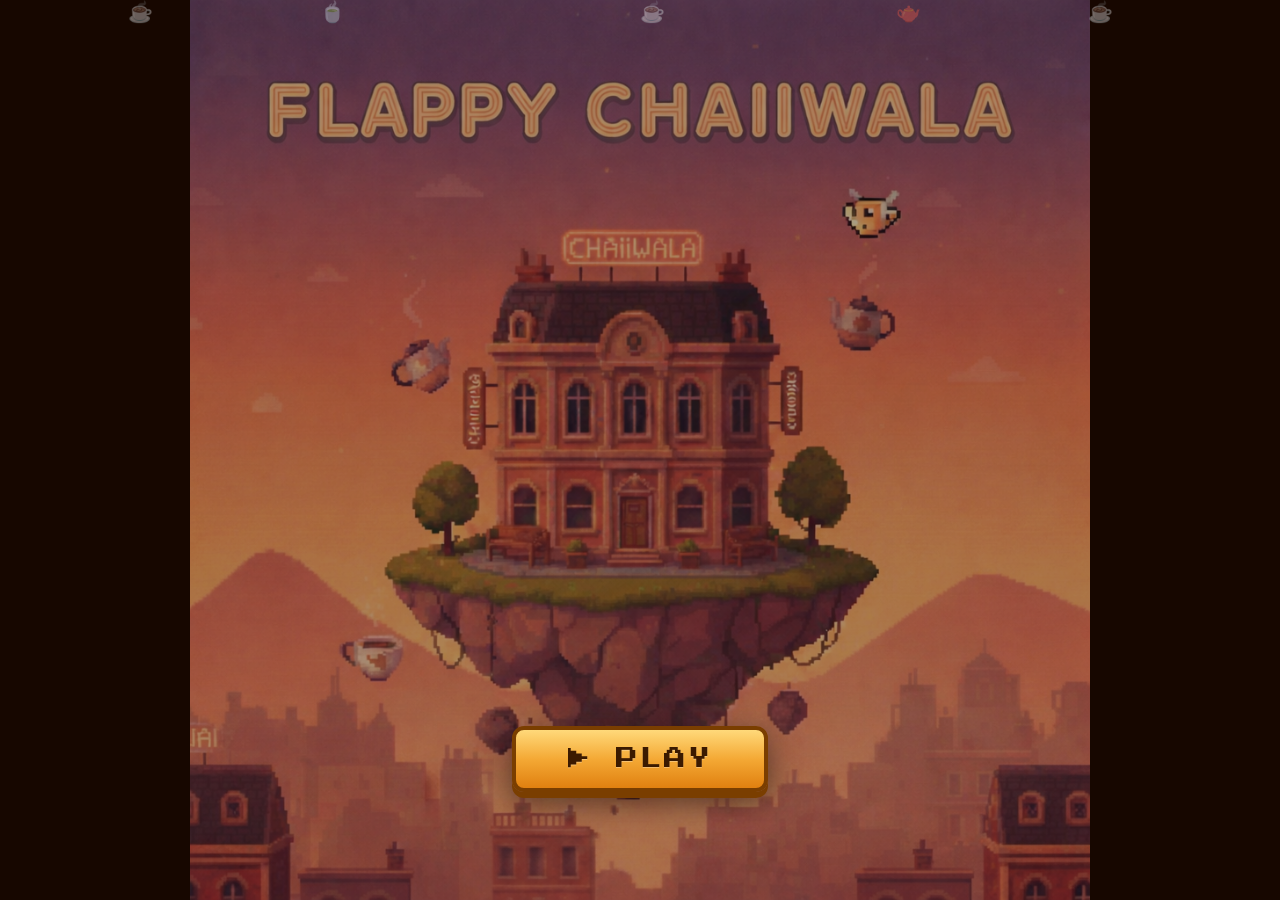
==== index.html @ fe95e14e "Fix PWA for GitHub Pages: update paths, cache-first SW, local fonts" ====
<!DOCTYPE html>
<html lang="en">
<head>
    <meta charset="UTF-8" />
    <meta name="viewport" content="width=device-width, initial-scale=1.0" />
    <title>Flappy Chaiiwala</title>
    <link href="https://fonts.googleapis.com/css2?family=Press+Start+2P&family=Fredoka+One&display=swap" rel="stylesheet" />
    <link rel="stylesheet" href="style.css">
    <script src="script.js"></script>
    <link rel="manifest" href="/chaiiwala-bird/manifest.json">
    <meta name="theme-color" content="#ff6b35">
    <meta name="apple-mobile-web-app-capable" content="yes">
    <meta name="apple-mobile-web-app-status-bar-style" content="black-translucent">
    <meta name="apple-mobile-web-app-title" content="Snacky-Flap">
    <link rel="apple-touch-icon" href="/chaiiwala-bird/img/burger.png">
</head>
<body>

<div id="bg"></div>

<!-- Floating particles -->
<div class="particle" style="left:10%; animation-duration:8s; animation-delay:0s;">☕</div>
<div class="particle" style="left:25%; animation-duration:11s; animation-delay:2s;">🍵</div>
<div class="particle" style="left:50%; animation-duration:9s; animation-delay:4s;">☕</div>
<div class="particle" style="left:70%; animation-duration:13s; animation-delay:1s;">🫖</div>
<div class="particle" style="left:85%; animation-duration:10s; animation-delay:6s;">☕</div>

<!-- Start Screen -->
<div id="start-screen">
<button class="start-btn" onclick="openCharSelect()">▶ PLAY</button>
</div>

<!-- Character Selection Overlay -->
<div id="char-overlay">
<div class="char-modal">
    <div class="modal-title">CHOOSE YOUR CHARACTER</div>

    <div class="char-row">
      <button class="arrow-btn" onclick="prevChar()">◀</button>
      <div class="char-card">
        <img id="char-img" src="img/tea.png" alt="Character Image">
        <div class="char-name" id="char-name">CHAI</div>
      </div>
      <button class="arrow-btn" onclick="nextChar()">▶</button>
    </div>

    <div class="dots" id="dots"></div>

    <button class="confirm-btn" onclick="confirmChar()">✔ CONFIRM</button>
  </div>
</div>
<script src="/sw-register.js"></script>
</body>
</html>
---- style.css ----
* { margin: 0; padding: 0; box-sizing: border-box; }

    body {
      font-family: 'Fredoka One', cursive;
      height: 100vh;
      width: 100vw;
      overflow: hidden;
      background: #1a0a00;
    }

    /* Background */
    #bg {
      position: fixed;
      inset: 0;
      background-image: url('img/home_bg.png');
      background-size: contain;
      background-position: center center;
      background-repeat: no-repeat;
      z-index: 0;
    }

    /* Dark overlay so UI pops */
    #bg::after {
      content: '';
      position: absolute;
      inset: 0;
      background: rgba(20, 5, 0, 0.35);
    }

    /* ── START SCREEN ── */
    #start-screen {
      position: relative;
      z-index: 10;
      height: 100vh;
      display: flex;
      flex-direction: column;
      align-items: center;
      justify-content: flex-end;
      padding-bottom: 12vh;
    }

    .start-btn {
      font-family: 'Press Start 2P', monospace;
      font-size: clamp(14px, 3vw, 22px);
      color: #3b1a00;
      background: linear-gradient(180deg, #ffd97a 0%, #f4a935 50%, #e08010 100%);
      border: 4px solid #7a3e00;
      border-radius: 12px;
      padding: 18px 52px;
      cursor: pointer;
      box-shadow: 0 6px 0 #7a3e00, 0 10px 30px rgba(0,0,0,0.5);
      letter-spacing: 2px;
      transition: transform 0.1s, box-shadow 0.1s;
      animation: pulse 2s ease-in-out infinite;
      text-shadow: 0 1px 0 rgba(255,255,255,0.3);
    }

    .start-btn:hover { transform: translateY(2px); box-shadow: 0 4px 0 #7a3e00, 0 6px 20px rgba(0,0,0,0.5); }
    .start-btn:active { transform: translateY(6px); box-shadow: 0 0px 0 #7a3e00; }

    @keyframes pulse {
      0%, 100% { transform: scale(1); }
      50% { transform: scale(1.04); }
    }

    /* ── CHARACTER SELECTION OVERLAY ── */
    #char-overlay {
      display: none;
      position: fixed;
      inset: 0;
      z-index: 100;
      background: rgba(10, 3, 0, 0.75);
      backdrop-filter: blur(4px);
      align-items: center;
      justify-content: center;
    }

    #char-overlay.active { display: flex; }

    .char-modal {
      background: linear-gradient(160deg, #3d1800 0%, #5a2500 60%, #3d1800 100%);
      border: 4px solid #f4a935;
      border-radius: 20px;
      padding: 32px 28px 28px;
      width: min(480px, 90vw);
      box-shadow: 0 0 60px rgba(244, 169, 53, 0.3), 0 20px 60px rgba(0,0,0,0.8);
      display: flex;
      flex-direction: column;
      align-items: center;
      gap: 24px;
      position: relative;
      animation: modalIn 0.3s cubic-bezier(0.34,1.56,0.64,1);
    }

    @keyframes modalIn {
      from { transform: scale(0.7); opacity: 0; }
      to   { transform: scale(1);   opacity: 1; }
    }

    .modal-title {
      font-family: 'Press Start 2P', monospace;
      font-size: clamp(10px, 2.5vw, 16px);
      color: #ffd97a;
      text-shadow: 0 2px 8px rgba(244,169,53,0.6);
      letter-spacing: 1px;
      text-align: center;
    }

    /* Character display row */
    .char-row {
      display: flex;
      align-items: center;
      gap: 16px;
      width: 100%;
      justify-content: center;
    }

    .arrow-btn {
      width: 52px;
      height: 52px;
      border-radius: 50%;
      border: 3px solid #f4a935;
      background: linear-gradient(180deg, #7a3e00, #3d1800);
      color: #ffd97a;
      font-size: 24px;
      cursor: pointer;
      display: flex;
      align-items: center;
      justify-content: center;
      box-shadow: 0 4px 0 #3d1800, inset 0 1px 0 rgba(255,255,255,0.1);
      transition: transform 0.1s, box-shadow 0.1s;
      flex-shrink: 0;
    }

    .arrow-btn:hover { background: linear-gradient(180deg, #a05200, #5a2500); }
    .arrow-btn:active { transform: translateY(4px); box-shadow: 0 0 0 #3d1800; }

    /* Character card */
    .char-card {
      width: 180px;
      height: 200px;
      border-radius: 16px;
      border: 3px solid #f4a935;
      background: linear-gradient(160deg, #5a2500, #3d1800);
      display: flex;
      flex-direction: column;
      align-items: center;
      justify-content: center;
      gap: 12px;
      box-shadow: 0 0 30px rgba(244,169,53,0.2), inset 0 0 30px rgba(0,0,0,0.3);
      overflow: hidden;
      position: relative;
    }

    .char-img-wrap {
      width: 110px;
      height: 110px;
      border-radius: 50%;
      background: rgba(255,200,80,0.1);
      border: 2px dashed rgba(244,169,53,0.4);
      display: flex;
      align-items: center;
      justify-content: center;
      font-size: 56px;
      transition: transform 0.3s cubic-bezier(0.34,1.56,0.64,1);
    }

    .char-card:hover .char-img-wrap { transform: scale(1.1) rotate(-5deg); }

    .char-name {
      font-family: 'Press Start 2P', monospace;
      font-size: 9px;
      color: #ffd97a;
      text-align: center;
      padding: 0 8px;
    }

    /* Dots indicator */
    .dots {
      display: flex;
      gap: 8px;
    }

    .dot {
      width: 10px;
      height: 10px;
      border-radius: 50%;
      background: #7a3e00;
      border: 2px solid #f4a935;
      transition: background 0.2s;
    }

    .dot.active { background: #ffd97a; }

    /* Confirm button */
    .confirm-btn {
      font-family: 'Press Start 2P', monospace;
      font-size: clamp(10px, 2vw, 14px);
      color: #3b1a00;
      background: linear-gradient(180deg, #ffd97a 0%, #f4a935 50%, #e08010 100%);
      border: 3px solid #7a3e00;
      border-radius: 10px;
      padding: 14px 40px;
      cursor: pointer;
      box-shadow: 0 5px 0 #7a3e00;
      transition: transform 0.1s, box-shadow 0.1s;
      width: 100%;
      letter-spacing: 1px;
    }

    .confirm-btn:hover { filter: brightness(1.1); }
    .confirm-btn:active { transform: translateY(5px); box-shadow: 0 0 0 #7a3e00; }

    /* Slide animation */
    .char-img-wrap {
      animation: charIn 0.3s cubic-bezier(0.34,1.56,0.64,1);
    }

    @keyframes charIn {
      from { transform: scale(0.5) rotate(15deg); opacity: 0; }
      to   { transform: scale(1) rotate(0deg); opacity: 1; }
    }

    /* Floating particles */
    .particle {
      position: fixed;
      font-size: 20px;
      opacity: 0.4;
      animation: float linear infinite;
      pointer-events: none;
      z-index: 5;
    }

    @keyframes float {
      0%   { transform: translateY(110vh) rotate(0deg); opacity: 0; }
      10%  { opacity: 0.4; }
      90%  { opacity: 0.4; }
      100% { transform: translateY(-10vh) rotate(360deg); opacity: 0; }
    }
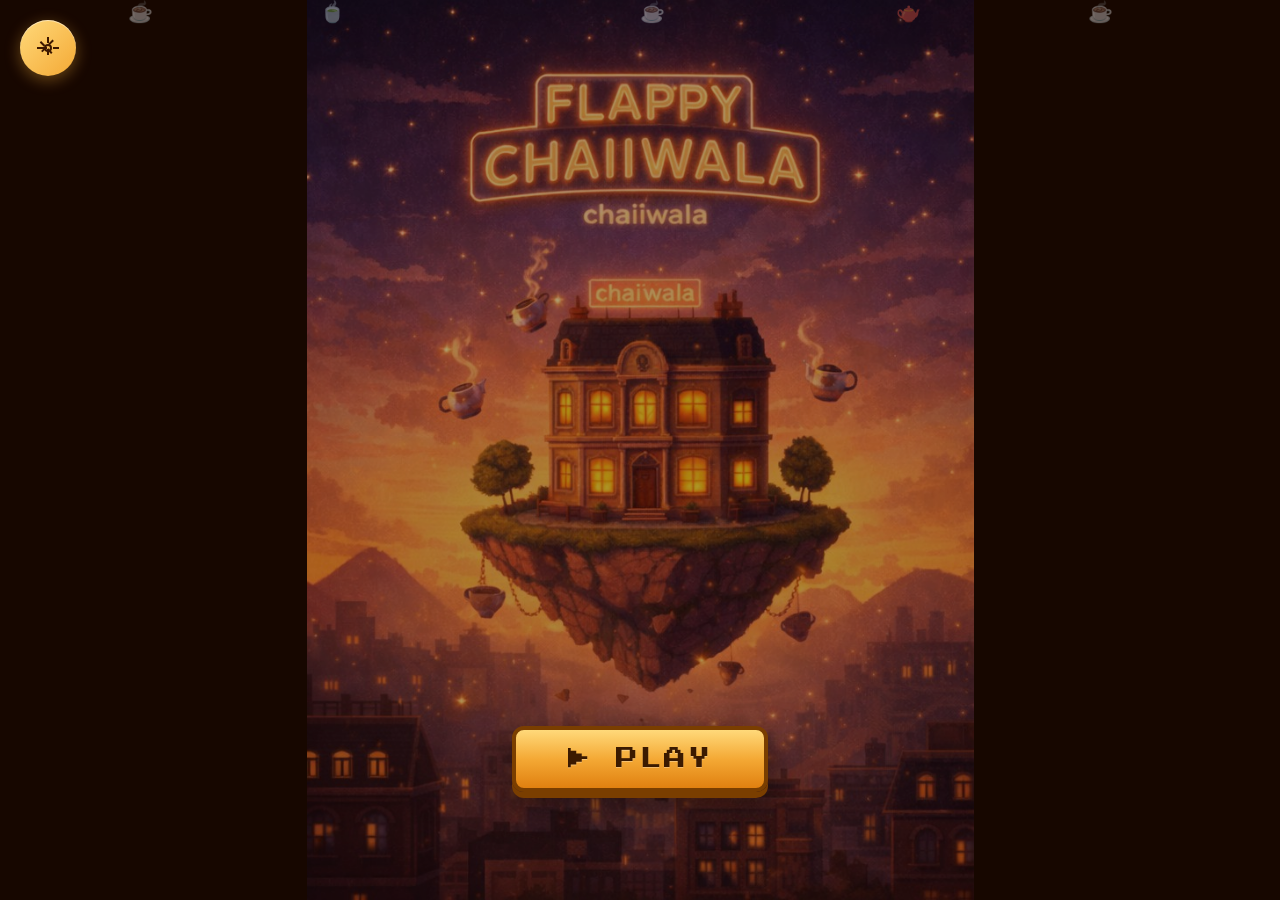
==== commit 8007f1ac: "Added a setting button to the home page and the game page. Also added the audios and dark and light " ====
--- a/index.html
+++ b/index.html
@@ -11,26 +11,76 @@
     <meta name="theme-color" content="#ff6b35">
     <meta name="apple-mobile-web-app-capable" content="yes">
     <meta name="apple-mobile-web-app-status-bar-style" content="black-translucent">
-    <meta name="apple-mobile-web-app-title" content="Snacky-Flap">
+    <meta name="apple-mobile-web-app-title" content="Flappy Chaiiwala">
     <link rel="apple-touch-icon" href="/chaiiwala-bird/img/burger.png">
 </head>
 <body>
 
 <div id="bg"></div>
 
-<!-- Floating particles -->
+
+<button id="settings-btn" class="settings-btn" onclick="toggleSettings()">
+  <svg width="24" height="24" viewBox="0 0 24 24" fill="none" stroke="currentColor" stroke-width="2">
+    <circle cx="12" cy="12" r="3"></circle>
+    <path d="M12 1v6m0 6v6m5.2-14.8l-4.2 4.2m-3 3l-4.2 4.2M23 12h-6m-6 0H1m14.8 5.2l-4.2-4.2m-3-3l-4.2-4.2"></path>
+  </svg>
+</button>
+
+
+<div id="settings-panel" class="settings-panel">
+  <div class="settings-content">
+    <h2 class="settings-title">SETTINGS</h2>
+    
+    <div class="setting-item">
+      <label class="setting-label">
+        <span>THEME</span>
+        <div class="toggle-container">
+          <span class="toggle-option">🌙 DARK</span>
+          <label class="toggle-switch">
+            <input type="checkbox" id="theme-toggle" onchange="toggleTheme()">
+            <span class="toggle-slider"></span>
+          </label>
+          <span class="toggle-option">☀️ LIGHT</span>
+        </div>
+      </label>
+    </div>
+
+    <div class="setting-item">
+      <label class="setting-label">
+        <span>🎵 MUSIC</span>
+        <label class="toggle-switch">
+          <input type="checkbox" id="music-toggle" checked onchange="toggleMusic()">
+          <span class="toggle-slider"></span>
+        </label>
+      </label>
+    </div>
+
+    <div class="setting-item">
+      <label class="setting-label">
+        <span>🔊 SOUND FX</span>
+        <label class="toggle-switch">
+          <input type="checkbox" id="sfx-toggle" checked onchange="toggleSFX()">
+          <span class="toggle-slider"></span>
+        </label>
+      </label>
+    </div>
+
+    <button class="close-settings-btn" onclick="toggleSettings()">CLOSE</button>
+  </div>
+</div>
+
+
 <div class="particle" style="left:10%; animation-duration:8s; animation-delay:0s;">☕</div>
 <div class="particle" style="left:25%; animation-duration:11s; animation-delay:2s;">🍵</div>
 <div class="particle" style="left:50%; animation-duration:9s; animation-delay:4s;">☕</div>
 <div class="particle" style="left:70%; animation-duration:13s; animation-delay:1s;">🫖</div>
 <div class="particle" style="left:85%; animation-duration:10s; animation-delay:6s;">☕</div>
 
-<!-- Start Screen -->
+
 <div id="start-screen">
 <button class="start-btn" onclick="openCharSelect()">▶ PLAY</button>
 </div>
 
-<!-- Character Selection Overlay -->
 <div id="char-overlay">
 <div class="char-modal">
     <div class="modal-title">CHOOSE YOUR CHARACTER</div>
--- a/style.css
+++ b/style.css
@@ -1,239 +1,519 @@
 * { margin: 0; padding: 0; box-sizing: border-box; }
 
-    body {
-      font-family: 'Fredoka One', cursive;
-      height: 100vh;
-      width: 100vw;
-      overflow: hidden;
-      background: #1a0a00;
-    }
-
-    /* Background */
-    #bg {
-      position: fixed;
-      inset: 0;
-      background-image: url('img/home_bg.png');
-      background-size: contain;
-      background-position: center center;
-      background-repeat: no-repeat;
-      z-index: 0;
-    }
-
-    /* Dark overlay so UI pops */
-    #bg::after {
-      content: '';
-      position: absolute;
-      inset: 0;
-      background: rgba(20, 5, 0, 0.35);
-    }
-
-    /* ── START SCREEN ── */
-    #start-screen {
-      position: relative;
-      z-index: 10;
-      height: 100vh;
-      display: flex;
-      flex-direction: column;
-      align-items: center;
-      justify-content: flex-end;
-      padding-bottom: 12vh;
-    }
-
-    .start-btn {
-      font-family: 'Press Start 2P', monospace;
-      font-size: clamp(14px, 3vw, 22px);
-      color: #3b1a00;
-      background: linear-gradient(180deg, #ffd97a 0%, #f4a935 50%, #e08010 100%);
-      border: 4px solid #7a3e00;
-      border-radius: 12px;
-      padding: 18px 52px;
-      cursor: pointer;
-      box-shadow: 0 6px 0 #7a3e00, 0 10px 30px rgba(0,0,0,0.5);
-      letter-spacing: 2px;
-      transition: transform 0.1s, box-shadow 0.1s;
-      animation: pulse 2s ease-in-out infinite;
-      text-shadow: 0 1px 0 rgba(255,255,255,0.3);
-    }
-
-    .start-btn:hover { transform: translateY(2px); box-shadow: 0 4px 0 #7a3e00, 0 6px 20px rgba(0,0,0,0.5); }
-    .start-btn:active { transform: translateY(6px); box-shadow: 0 0px 0 #7a3e00; }
-
-    @keyframes pulse {
-      0%, 100% { transform: scale(1); }
-      50% { transform: scale(1.04); }
-    }
-
-    /* ── CHARACTER SELECTION OVERLAY ── */
-    #char-overlay {
-      display: none;
-      position: fixed;
-      inset: 0;
-      z-index: 100;
-      background: rgba(10, 3, 0, 0.75);
-      backdrop-filter: blur(4px);
-      align-items: center;
-      justify-content: center;
-    }
-
-    #char-overlay.active { display: flex; }
-
-    .char-modal {
-      background: linear-gradient(160deg, #3d1800 0%, #5a2500 60%, #3d1800 100%);
-      border: 4px solid #f4a935;
-      border-radius: 20px;
-      padding: 32px 28px 28px;
-      width: min(480px, 90vw);
-      box-shadow: 0 0 60px rgba(244, 169, 53, 0.3), 0 20px 60px rgba(0,0,0,0.8);
-      display: flex;
-      flex-direction: column;
-      align-items: center;
-      gap: 24px;
-      position: relative;
-      animation: modalIn 0.3s cubic-bezier(0.34,1.56,0.64,1);
-    }
-
-    @keyframes modalIn {
-      from { transform: scale(0.7); opacity: 0; }
-      to   { transform: scale(1);   opacity: 1; }
-    }
-
-    .modal-title {
-      font-family: 'Press Start 2P', monospace;
-      font-size: clamp(10px, 2.5vw, 16px);
-      color: #ffd97a;
-      text-shadow: 0 2px 8px rgba(244,169,53,0.6);
-      letter-spacing: 1px;
-      text-align: center;
-    }
-
-    /* Character display row */
-    .char-row {
-      display: flex;
-      align-items: center;
-      gap: 16px;
-      width: 100%;
-      justify-content: center;
-    }
-
-    .arrow-btn {
-      width: 52px;
-      height: 52px;
-      border-radius: 50%;
-      border: 3px solid #f4a935;
-      background: linear-gradient(180deg, #7a3e00, #3d1800);
-      color: #ffd97a;
-      font-size: 24px;
-      cursor: pointer;
-      display: flex;
-      align-items: center;
-      justify-content: center;
-      box-shadow: 0 4px 0 #3d1800, inset 0 1px 0 rgba(255,255,255,0.1);
-      transition: transform 0.1s, box-shadow 0.1s;
-      flex-shrink: 0;
-    }
-
-    .arrow-btn:hover { background: linear-gradient(180deg, #a05200, #5a2500); }
-    .arrow-btn:active { transform: translateY(4px); box-shadow: 0 0 0 #3d1800; }
-
-    /* Character card */
-    .char-card {
-      width: 180px;
-      height: 200px;
-      border-radius: 16px;
-      border: 3px solid #f4a935;
-      background: linear-gradient(160deg, #5a2500, #3d1800);
-      display: flex;
-      flex-direction: column;
-      align-items: center;
-      justify-content: center;
-      gap: 12px;
-      box-shadow: 0 0 30px rgba(244,169,53,0.2), inset 0 0 30px rgba(0,0,0,0.3);
-      overflow: hidden;
-      position: relative;
-    }
-
-    .char-img-wrap {
-      width: 110px;
-      height: 110px;
-      border-radius: 50%;
-      background: rgba(255,200,80,0.1);
-      border: 2px dashed rgba(244,169,53,0.4);
-      display: flex;
-      align-items: center;
-      justify-content: center;
-      font-size: 56px;
-      transition: transform 0.3s cubic-bezier(0.34,1.56,0.64,1);
-    }
-
-    .char-card:hover .char-img-wrap { transform: scale(1.1) rotate(-5deg); }
-
-    .char-name {
-      font-family: 'Press Start 2P', monospace;
-      font-size: 9px;
-      color: #ffd97a;
-      text-align: center;
-      padding: 0 8px;
-    }
-
-    /* Dots indicator */
-    .dots {
-      display: flex;
-      gap: 8px;
-    }
-
-    .dot {
-      width: 10px;
-      height: 10px;
-      border-radius: 50%;
-      background: #7a3e00;
-      border: 2px solid #f4a935;
-      transition: background 0.2s;
-    }
-
-    .dot.active { background: #ffd97a; }
-
-    /* Confirm button */
-    .confirm-btn {
-      font-family: 'Press Start 2P', monospace;
-      font-size: clamp(10px, 2vw, 14px);
-      color: #3b1a00;
-      background: linear-gradient(180deg, #ffd97a 0%, #f4a935 50%, #e08010 100%);
-      border: 3px solid #7a3e00;
-      border-radius: 10px;
-      padding: 14px 40px;
-      cursor: pointer;
-      box-shadow: 0 5px 0 #7a3e00;
-      transition: transform 0.1s, box-shadow 0.1s;
-      width: 100%;
-      letter-spacing: 1px;
-    }
-
-    .confirm-btn:hover { filter: brightness(1.1); }
-    .confirm-btn:active { transform: translateY(5px); box-shadow: 0 0 0 #7a3e00; }
-
-    /* Slide animation */
-    .char-img-wrap {
-      animation: charIn 0.3s cubic-bezier(0.34,1.56,0.64,1);
-    }
-
-    @keyframes charIn {
-      from { transform: scale(0.5) rotate(15deg); opacity: 0; }
-      to   { transform: scale(1) rotate(0deg); opacity: 1; }
-    }
-
-    /* Floating particles */
-    .particle {
-      position: fixed;
-      font-size: 20px;
-      opacity: 0.4;
-      animation: float linear infinite;
-      pointer-events: none;
-      z-index: 5;
-    }
-
-    @keyframes float {
-      0%   { transform: translateY(110vh) rotate(0deg); opacity: 0; }
-      10%  { opacity: 0.4; }
-      90%  { opacity: 0.4; }
-      100% { transform: translateY(-10vh) rotate(360deg); opacity: 0; }
-    }+body {
+  font-family: 'Fredoka One', cursive;
+  height: 100vh;
+  width: 100vw;
+  overflow: hidden;
+  background: #1a0a00;
+  transition: background 0.3s ease;
+}
+
+body.light-theme {
+  background: #f5e6d3;
+}
+
+/* Background */
+#bg {
+  position: fixed;
+  inset: 0;
+  background-image: url('img/home_bg_dark.png');
+  background-size: contain;
+  background-position: center center;
+  background-repeat: no-repeat;
+  z-index: 0;
+  transition: background-image 0.3s ease;
+}
+
+body.light-theme #bg {
+  background-image: url('img/home_bg_light.png');
+}
+
+/* Dark overlay so UI pops */
+#bg::after {
+  content: '';
+  position: absolute;
+  inset: 0;
+  background: rgba(20, 5, 0, 0.35);
+  transition: background 0.3s ease;
+}
+
+body.light-theme #bg::after {
+  background: rgba(255, 255, 255, 0.2);
+}
+
+/* ── SETTINGS BUTTON (TOP LEFT) ── */
+.settings-btn {
+  position: fixed;
+  top: 20px;
+  left: 20px;
+  z-index: 999;
+  width: 56px;
+  height: 56px;
+  border-radius: 50%;
+  border: none;
+  background: linear-gradient(135deg, #ffd97a 0%, #f4a935 100%);
+  color: #3d1800;
+  cursor: pointer;
+  display: flex;
+  align-items: center;
+  justify-content: center;
+  box-shadow: 
+    0 4px 15px rgba(244, 169, 53, 0.4),
+    0 2px 8px rgba(0, 0, 0, 0.3),
+    inset 0 1px 0 rgba(255, 255, 255, 0.5);
+  transition: all 0.3s cubic-bezier(0.34, 1.56, 0.64, 1);
+}
+
+body.light-theme .settings-btn {
+  background: linear-gradient(135deg, #fff8e7 0%, #ffe4b5 100%);
+  border: 2px solid #7a3e00;
+  color: #7a3e00;
+  box-shadow: 
+    0 4px 15px rgba(122, 62, 0, 0.3),
+    0 2px 8px rgba(0, 0, 0, 0.2),
+    inset 0 1px 0 rgba(255, 255, 255, 0.8);
+}
+
+.settings-btn:hover {
+  transform: scale(1.1) rotate(90deg);
+  box-shadow: 
+    0 6px 20px rgba(244, 169, 53, 0.6),
+    0 3px 10px rgba(0, 0, 0, 0.4),
+    inset 0 1px 0 rgba(255, 255, 255, 0.6);
+}
+
+.settings-btn:active {
+  transform: scale(0.95) rotate(90deg);
+  box-shadow: 
+    0 2px 8px rgba(244, 169, 53, 0.3),
+    inset 0 2px 4px rgba(0, 0, 0, 0.2);
+}
+
+.settings-btn svg {
+  transition: transform 0.3s ease;
+}
+
+.settings-btn:hover svg {
+  transform: rotate(180deg);
+}
+
+
+/* ── SETTINGS PANEL ── */
+.settings-panel {
+  position: fixed;
+  top: 0;
+  left: -100%;
+  width: min(400px, 90vw);
+  height: 100vh;
+  background: linear-gradient(160deg, #3d1800 0%, #5a2500 60%, #3d1800 100%);
+  border-right: 4px solid #f4a935;
+  z-index: 1000;
+  transition: left 0.3s cubic-bezier(0.34,1.56,0.64,1);
+  box-shadow: 4px 0 30px rgba(0,0,0,0.5);
+  padding: 80px 30px 30px;
+  overflow-y: auto;
+}
+
+body.light-theme .settings-panel {
+  background: linear-gradient(160deg, #fff8e7 0%, #ffe4b5 60%, #fff8e7 100%);
+  border-right-color: #7a3e00;
+}
+
+.settings-panel.active {
+  left: 0;
+}
+
+.settings-content {
+  display: flex;
+  flex-direction: column;
+  gap: 30px;
+}
+
+.settings-title {
+  font-family: 'Press Start 2P', monospace;
+  font-size: 20px;
+  color: #ffd97a;
+  text-align: center;
+  text-shadow: 0 2px 8px rgba(244,169,53,0.6);
+  margin-bottom: 10px;
+}
+
+body.light-theme .settings-title {
+  color: #7a3e00;
+  text-shadow: 0 2px 4px rgba(122,62,0,0.3);
+}
+
+.setting-item {
+  background: rgba(0,0,0,0.2);
+  padding: 20px;
+  border-radius: 12px;
+  border: 2px solid rgba(244,169,53,0.3);
+}
+
+body.light-theme .setting-item {
+  background: rgba(255,255,255,0.5);
+  border-color: rgba(122,62,0,0.3);
+}
+
+.setting-label {
+  display: flex;
+  justify-content: space-between;
+  align-items: center;
+  font-family: 'Press Start 2P', monospace;
+  font-size: 12px;
+  color: #ffd97a;
+  cursor: pointer;
+}
+
+body.light-theme .setting-label {
+  color: #3d1800;
+}
+
+.toggle-container {
+  display: flex;
+  align-items: center;
+  gap: 10px;
+}
+
+.toggle-option {
+  font-size: 10px;
+  color: #f4a935;
+}
+
+body.light-theme .toggle-option {
+  color: #7a3e00;
+}
+
+/* Toggle Switch */
+.toggle-switch {
+  position: relative;
+  display: inline-block;
+  width: 52px;
+  height: 28px;
+}
+
+.toggle-switch input {
+  opacity: 0;
+  width: 0;
+  height: 0;
+}
+
+.toggle-slider {
+  position: absolute;
+  cursor: pointer;
+  top: 0;
+  left: 0;
+  right: 0;
+  bottom: 0;
+  background-color: #7a3e00;
+  transition: 0.3s;
+  border-radius: 28px;
+  border: 2px solid #f4a935;
+}
+
+body.light-theme .toggle-slider {
+  background-color: #ffe4b5;
+  border-color: #7a3e00;
+}
+
+.toggle-slider:before {
+  position: absolute;
+  content: "";
+  height: 20px;
+  width: 20px;
+  left: 2px;
+  bottom: 2px;
+  background-color: #ffd97a;
+  transition: 0.3s;
+  border-radius: 50%;
+}
+
+body.light-theme .toggle-slider:before {
+  background-color: #7a3e00;
+}
+
+input:checked + .toggle-slider {
+  background-color: #f4a935;
+}
+
+body.light-theme input:checked + .toggle-slider {
+  background-color: #7a3e00;
+}
+
+input:checked + .toggle-slider:before {
+  transform: translateX(24px);
+  background-color: #3d1800;
+}
+
+body.light-theme input:checked + .toggle-slider:before {
+  background-color: #ffd97a;
+}
+
+.close-settings-btn {
+  font-family: 'Press Start 2P', monospace;
+  font-size: 12px;
+  color: #3b1a00;
+  background: linear-gradient(180deg, #ffd97a 0%, #f4a935 50%, #e08010 100%);
+  border: 3px solid #7a3e00;
+  border-radius: 10px;
+  padding: 14px 40px;
+  cursor: pointer;
+  box-shadow: 0 5px 0 #7a3e00;
+  transition: transform 0.1s, box-shadow 0.1s;
+  width: 100%;
+  letter-spacing: 1px;
+  margin-top: 20px;
+}
+
+.close-settings-btn:hover { filter: brightness(1.1); }
+.close-settings-btn:active { transform: translateY(5px); box-shadow: 0 0 0 #7a3e00; }
+
+/* ── START SCREEN ── */
+#start-screen {
+  position: relative;
+  z-index: 10;
+  height: 100vh;
+  display: flex;
+  flex-direction: column;
+  align-items: center;
+  justify-content: flex-end;
+  padding-bottom: 12vh;
+}
+
+.start-btn {
+  font-family: 'Press Start 2P', monospace;
+  font-size: clamp(14px, 3vw, 22px);
+  color: #3b1a00;
+  background: linear-gradient(180deg, #ffd97a 0%, #f4a935 50%, #e08010 100%);
+  border: 4px solid #7a3e00;
+  border-radius: 12px;
+  padding: 18px 52px;
+  cursor: pointer;
+  box-shadow: 0 6px 0 #7a3e00, 0 10px 30px rgba(0,0,0,0.5);
+  letter-spacing: 2px;
+  transition: transform 0.1s, box-shadow 0.1s;
+  animation: pulse 2s ease-in-out infinite;
+  text-shadow: 0 1px 0 rgba(255,255,255,0.3);
+}
+
+.start-btn:hover { transform: translateY(2px); box-shadow: 0 4px 0 #7a3e00, 0 6px 20px rgba(0,0,0,0.5); }
+.start-btn:active { transform: translateY(6px); box-shadow: 0 0px 0 #7a3e00; }
+
+@keyframes pulse {
+  0%, 100% { transform: scale(1); }
+  50% { transform: scale(1.04); }
+}
+
+/* ── CHARACTER SELECTION OVERLAY ── */
+#char-overlay {
+  display: none;
+  position: fixed;
+  inset: 0;
+  z-index: 100;
+  background: rgba(10, 3, 0, 0.75);
+  backdrop-filter: blur(4px);
+  align-items: center;
+  justify-content: center;
+}
+
+body.light-theme #char-overlay {
+  background: rgba(245, 230, 211, 0.85);
+}
+
+#char-overlay.active { display: flex; }
+
+.char-modal {
+  background: linear-gradient(160deg, #3d1800 0%, #5a2500 60%, #3d1800 100%);
+  border: 4px solid #f4a935;
+  border-radius: 20px;
+  padding: 32px 28px 28px;
+  width: min(480px, 90vw);
+  box-shadow: 0 0 60px rgba(244, 169, 53, 0.3), 0 20px 60px rgba(0,0,0,0.8);
+  display: flex;
+  flex-direction: column;
+  align-items: center;
+  gap: 24px;
+  position: relative;
+  animation: modalIn 0.3s cubic-bezier(0.34,1.56,0.64,1);
+}
+
+body.light-theme .char-modal {
+  background: linear-gradient(160deg, #fff8e7 0%, #ffe4b5 60%, #fff8e7 100%);
+  border-color: #7a3e00;
+  box-shadow: 0 0 60px rgba(122, 62, 0, 0.3), 0 20px 60px rgba(0,0,0,0.4);
+}
+
+@keyframes modalIn {
+  from { transform: scale(0.7); opacity: 0; }
+  to   { transform: scale(1);   opacity: 1; }
+}
+
+.modal-title {
+  font-family: 'Press Start 2P', monospace;
+  font-size: clamp(10px, 2.5vw, 16px);
+  color: #ffd97a;
+  text-shadow: 0 2px 8px rgba(244,169,53,0.6);
+  letter-spacing: 1px;
+  text-align: center;
+}
+
+body.light-theme .modal-title {
+  color: #7a3e00;
+  text-shadow: 0 2px 4px rgba(122,62,0,0.3);
+}
+
+/* Character display row */
+.char-row {
+  display: flex;
+  align-items: center;
+  gap: 16px;
+  width: 100%;
+  justify-content: center;
+}
+
+.arrow-btn {
+  width: 52px;
+  height: 52px;
+  border-radius: 50%;
+  border: 3px solid #f4a935;
+  background: linear-gradient(180deg, #7a3e00, #3d1800);
+  color: #ffd97a;
+  font-size: 24px;
+  cursor: pointer;
+  display: flex;
+  align-items: center;
+  justify-content: center;
+  box-shadow: 0 4px 0 #3d1800, inset 0 1px 0 rgba(255,255,255,0.1);
+  transition: transform 0.1s, box-shadow 0.1s;
+  flex-shrink: 0;
+}
+
+body.light-theme .arrow-btn {
+  background: linear-gradient(180deg, #ffd97a, #f4a935);
+  border-color: #7a3e00;
+  color: #3d1800;
+  box-shadow: 0 4px 0 #e08010, inset 0 1px 0 rgba(255,255,255,0.3);
+}
+
+.arrow-btn:hover { background: linear-gradient(180deg, #a05200, #5a2500); }
+.arrow-btn:active { transform: translateY(4px); box-shadow: 0 0 0 #3d1800; }
+
+/* Character card */
+.char-card {
+  width: 180px;
+  height: 200px;
+  border-radius: 16px;
+  border: 3px solid #f4a935;
+  background: linear-gradient(160deg, #5a2500, #3d1800);
+  display: flex;
+  flex-direction: column;
+  align-items: center;
+  justify-content: center;
+  gap: 12px;
+  box-shadow: 0 0 30px rgba(244,169,53,0.2), inset 0 0 30px rgba(0,0,0,0.3);
+  overflow: hidden;
+  position: relative;
+}
+
+body.light-theme .char-card {
+  background: linear-gradient(160deg, #ffe4b5, #ffd97a);
+  border-color: #7a3e00;
+  box-shadow: 0 0 30px rgba(122,62,0,0.2), inset 0 0 30px rgba(255,255,255,0.3);
+}
+
+.char-img-wrap {
+  width: 110px;
+  height: 110px;
+  border-radius: 50%;
+  background: rgba(255,200,80,0.1);
+  border: 2px dashed rgba(244,169,53,0.4);
+  display: flex;
+  align-items: center;
+  justify-content: center;
+  font-size: 56px;
+  transition: transform 0.3s cubic-bezier(0.34,1.56,0.64,1);
+}
+
+.char-card:hover .char-img-wrap { transform: scale(1.1) rotate(-5deg); }
+
+.char-name {
+  font-family: 'Press Start 2P', monospace;
+  font-size: 9px;
+  color: #ffd97a;
+  text-align: center;
+  padding: 0 8px;
+}
+
+body.light-theme .char-name {
+  color: #3d1800;
+}
+
+/* Dots indicator */
+.dots {
+  display: flex;
+  gap: 8px;
+}
+
+.dot {
+  width: 10px;
+  height: 10px;
+  border-radius: 50%;
+  background: #7a3e00;
+  border: 2px solid #f4a935;
+  transition: background 0.2s;
+}
+
+body.light-theme .dot {
+  background: #ffe4b5;
+  border-color: #7a3e00;
+}
+
+.dot.active { background: #ffd97a; }
+body.light-theme .dot.active { background: #7a3e00; }
+
+/* Confirm button */
+.confirm-btn {
+  font-family: 'Press Start 2P', monospace;
+  font-size: clamp(10px, 2vw, 14px);
+  color: #3b1a00;
+  background: linear-gradient(180deg, #ffd97a 0%, #f4a935 50%, #e08010 100%);
+  border: 3px solid #7a3e00;
+  border-radius: 10px;
+  padding: 14px 40px;
+  cursor: pointer;
+  box-shadow: 0 5px 0 #7a3e00;
+  transition: transform 0.1s, box-shadow 0.1s;
+  width: 100%;
+  letter-spacing: 1px;
+}
+
+.confirm-btn:hover { filter: brightness(1.1); }
+.confirm-btn:active { transform: translateY(5px); box-shadow: 0 0 0 #7a3e00; }
+
+/* Slide animation */
+.char-img-wrap {
+  animation: charIn 0.3s cubic-bezier(0.34,1.56,0.64,1);
+}
+
+@keyframes charIn {
+  from { transform: scale(0.5) rotate(15deg); opacity: 0; }
+  to   { transform: scale(1) rotate(0deg); opacity: 1; }
+}
+
+/* Floating particles */
+.particle {
+  position: fixed;
+  font-size: 20px;
+  opacity: 0.4;
+  animation: float linear infinite;
+  pointer-events: none;
+  z-index: 5;
+}
+
+@keyframes float {
+  0%   { transform: translateY(110vh) rotate(0deg); opacity: 0; }
+  10%  { opacity: 0.4; }
+  90%  { opacity: 0.4; }
+  100% { transform: translateY(-10vh) rotate(360deg); opacity: 0; }
+}
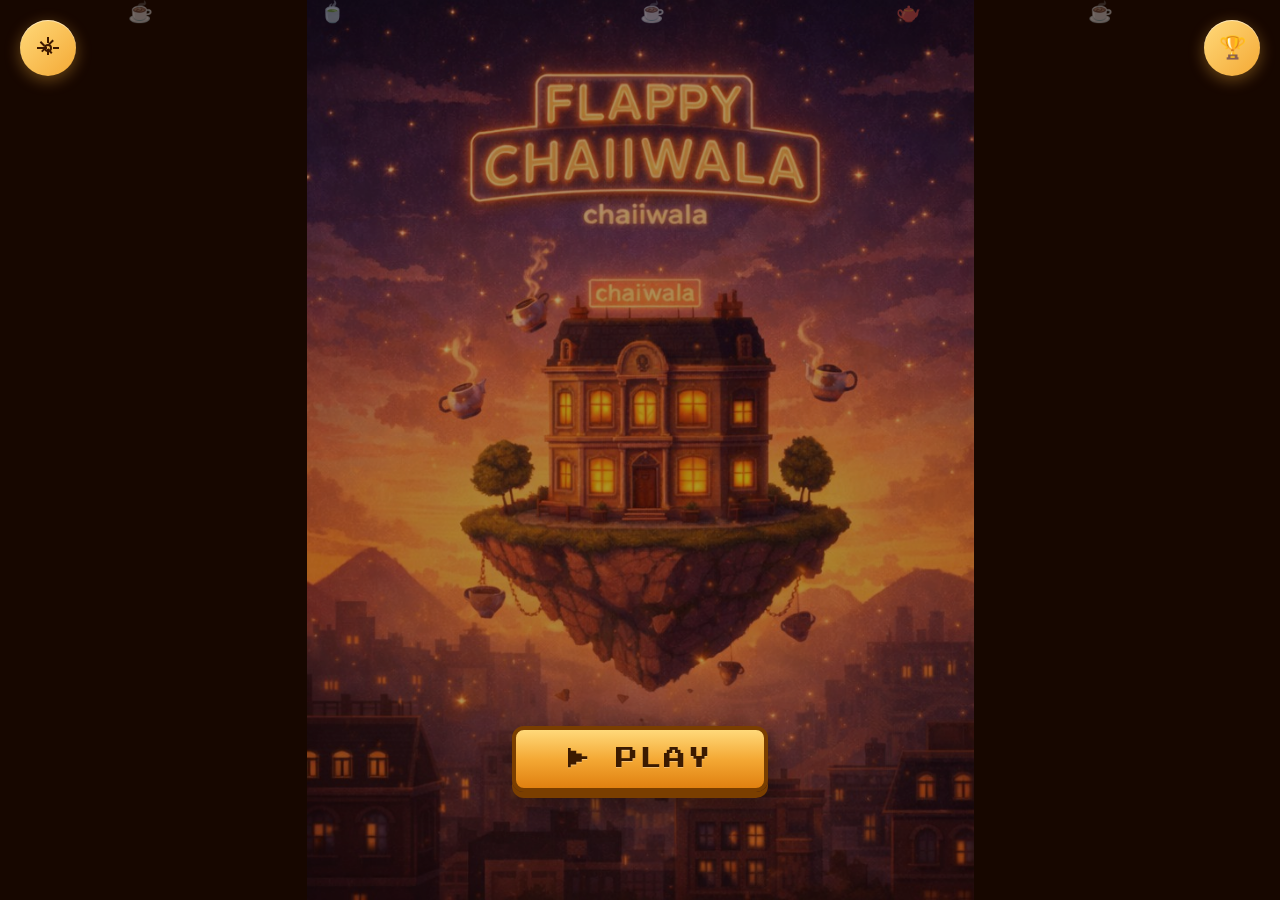
==== commit 8a5b58ce: "Added image of token and changed game js to make it harder as you progress" ====
--- a/index.html
+++ b/index.html
@@ -18,7 +18,6 @@
 
 <div id="bg"></div>
 
-
 <button id="settings-btn" class="settings-btn" onclick="toggleSettings()">
   <svg width="24" height="24" viewBox="0 0 24 24" fill="none" stroke="currentColor" stroke-width="2">
     <circle cx="12" cy="12" r="3"></circle>
@@ -26,11 +25,11 @@
   </svg>
 </button>
 
+<button id="leaderboard-btn" class="leaderboard-btn" onclick="openLeaderboard()">🏆</button>
 
 <div id="settings-panel" class="settings-panel">
   <div class="settings-content">
     <h2 class="settings-title">SETTINGS</h2>
-    
     <div class="setting-item">
       <label class="setting-label">
         <span>THEME</span>
@@ -44,31 +43,9 @@
         </div>
       </label>
     </div>
-
-    <div class="setting-item">
-      <label class="setting-label">
-        <span>🎵 MUSIC</span>
-        <label class="toggle-switch">
-          <input type="checkbox" id="music-toggle" checked onchange="toggleMusic()">
-          <span class="toggle-slider"></span>
-        </label>
-      </label>
-    </div>
-
-    <div class="setting-item">
-      <label class="setting-label">
-        <span>🔊 SOUND FX</span>
-        <label class="toggle-switch">
-          <input type="checkbox" id="sfx-toggle" checked onchange="toggleSFX()">
-          <span class="toggle-slider"></span>
-        </label>
-      </label>
-    </div>
-
     <button class="close-settings-btn" onclick="toggleSettings()">CLOSE</button>
   </div>
 </div>
-
 
 <div class="particle" style="left:10%; animation-duration:8s; animation-delay:0s;">☕</div>
 <div class="particle" style="left:25%; animation-duration:11s; animation-delay:2s;">🍵</div>
@@ -76,15 +53,34 @@
 <div class="particle" style="left:70%; animation-duration:13s; animation-delay:1s;">🫖</div>
 <div class="particle" style="left:85%; animation-duration:10s; animation-delay:6s;">☕</div>
 
-
 <div id="start-screen">
-<button class="start-btn" onclick="openCharSelect()">▶ PLAY</button>
+  <button class="start-btn" onclick="openNameEntry()">▶ PLAY</button>
 </div>
 
+<!-- NAME ENTRY MODAL -->
+<div id="name-overlay">
+  <div class="char-modal name-modal">
+    <div class="modal-title">ENTER YOUR NAME</div>
+    <div class="name-input-wrap">
+      <input
+        type="text"
+        id="player-name-input"
+        class="player-name-input"
+        placeholder="YOUR NAME"
+        maxlength="16"
+        autocomplete="off"
+        spellcheck="false"
+      />
+      <div class="name-hint">Max 16 characters</div>
+    </div>
+    <button class="confirm-btn" onclick="confirmName()">✔ CONFIRM</button>
+  </div>
+</div>
+
+<!-- CHARACTER SELECTION OVERLAY -->
 <div id="char-overlay">
-<div class="char-modal">
+  <div class="char-modal">
     <div class="modal-title">CHOOSE YOUR CHARACTER</div>
-
     <div class="char-row">
       <button class="arrow-btn" onclick="prevChar()">◀</button>
       <div class="char-card">
@@ -93,12 +89,22 @@
       </div>
       <button class="arrow-btn" onclick="nextChar()">▶</button>
     </div>
-
     <div class="dots" id="dots"></div>
-
     <button class="confirm-btn" onclick="confirmChar()">✔ CONFIRM</button>
   </div>
 </div>
+
+<!-- LEADERBOARD OVERLAY -->
+<div id="leaderboard-overlay">
+  <div class="char-modal leaderboard-modal">
+    <div class="modal-title">🏆 LEADERBOARD</div>
+    <div id="leaderboard-list" class="leaderboard-list">
+      <div class="lb-loading">Loading...</div>
+    </div>
+    <button class="confirm-btn" onclick="closeLeaderboard()">✖ CLOSE</button>
+  </div>
+</div>
+
 <script src="/sw-register.js"></script>
 </body>
 </html>
--- a/style.css
+++ b/style.css
@@ -516,4 +516,289 @@
   10%  { opacity: 0.4; }
   90%  { opacity: 0.4; }
   100% { transform: translateY(-10vh) rotate(360deg); opacity: 0; }
-}+}
+/* ── LEADERBOARD BUTTON (TOP RIGHT) ── */
+.leaderboard-btn {
+  position: fixed;
+  top: 20px;
+  right: 20px;
+  z-index: 999;
+  width: 56px;
+  height: 56px;
+  border-radius: 50%;
+  border: none;
+  background: linear-gradient(135deg, #ffd97a 0%, #f4a935 100%);
+  color: #3d1800;
+  cursor: pointer;
+  display: flex;
+  align-items: center;
+  justify-content: center;
+  font-size: 22px;
+  box-shadow:
+    0 4px 15px rgba(244, 169, 53, 0.4),
+    0 2px 8px rgba(0, 0, 0, 0.3),
+    inset 0 1px 0 rgba(255, 255, 255, 0.5);
+  transition: all 0.3s cubic-bezier(0.34, 1.56, 0.64, 1);
+}
+
+body.light-theme .leaderboard-btn {
+  background: linear-gradient(135deg, #fff8e7 0%, #ffe4b5 100%);
+  border: 2px solid #7a3e00;
+  box-shadow:
+    0 4px 15px rgba(122, 62, 0, 0.3),
+    0 2px 8px rgba(0, 0, 0, 0.2),
+    inset 0 1px 0 rgba(255, 255, 255, 0.8);
+}
+
+.leaderboard-btn:hover {
+  transform: scale(1.1);
+  box-shadow:
+    0 6px 20px rgba(244, 169, 53, 0.6),
+    0 3px 10px rgba(0, 0, 0, 0.4);
+}
+
+.leaderboard-btn:active {
+  transform: scale(0.95);
+}
+
+/* ── NAME ENTRY OVERLAY ── */
+#name-overlay {
+  display: none;
+  position: fixed;
+  inset: 0;
+  z-index: 100;
+  background: rgba(10, 3, 0, 0.75);
+  backdrop-filter: blur(4px);
+  align-items: center;
+  justify-content: center;
+}
+
+body.light-theme #name-overlay {
+  background: rgba(245, 230, 211, 0.85);
+}
+
+#name-overlay.active { display: flex; }
+
+.name-modal {
+  gap: 20px;
+}
+
+.name-input-wrap {
+  width: 100%;
+  display: flex;
+  flex-direction: column;
+  gap: 8px;
+  align-items: center;
+}
+
+.player-name-input {
+  width: 100%;
+  padding: 14px 18px;
+  font-family: 'Press Start 2P', monospace;
+  font-size: clamp(10px, 2vw, 13px);
+  color: #ffd97a;
+  background: rgba(0, 0, 0, 0.3);
+  border: 3px solid #f4a935;
+  border-radius: 10px;
+  text-align: center;
+  outline: none;
+  letter-spacing: 2px;
+  text-transform: uppercase;
+  transition: border-color 0.2s, box-shadow 0.2s;
+  box-sizing: border-box;
+}
+
+body.light-theme .player-name-input {
+  color: #3d1800;
+  background: rgba(255, 255, 255, 0.5);
+  border-color: #7a3e00;
+}
+
+.player-name-input::placeholder {
+  color: rgba(255, 217, 122, 0.4);
+  font-size: 10px;
+}
+
+body.light-theme .player-name-input::placeholder {
+  color: rgba(61, 24, 0, 0.4);
+}
+
+.player-name-input:focus {
+  border-color: #ffd97a;
+  box-shadow: 0 0 0 3px rgba(244, 169, 53, 0.25);
+}
+
+body.light-theme .player-name-input:focus {
+  border-color: #3d1800;
+  box-shadow: 0 0 0 3px rgba(61, 24, 0, 0.15);
+}
+
+.player-name-input.shake {
+  animation: shake 0.4s ease;
+  border-color: #ff4444;
+}
+
+@keyframes shake {
+  0%, 100% { transform: translateX(0); }
+  20%       { transform: translateX(-8px); }
+  40%       { transform: translateX(8px); }
+  60%       { transform: translateX(-5px); }
+  80%       { transform: translateX(5px); }
+}
+
+.name-hint {
+  font-family: 'Press Start 2P', monospace;
+  font-size: 8px;
+  color: rgba(255, 217, 122, 0.5);
+  text-align: center;
+}
+
+body.light-theme .name-hint {
+  color: rgba(61, 24, 0, 0.4);
+}
+
+/* ── LEADERBOARD OVERLAY ── */
+#leaderboard-overlay {
+  display: none;
+  position: fixed;
+  inset: 0;
+  z-index: 100;
+  background: rgba(10, 3, 0, 0.75);
+  backdrop-filter: blur(4px);
+  align-items: center;
+  justify-content: center;
+}
+
+body.light-theme #leaderboard-overlay {
+  background: rgba(245, 230, 211, 0.85);
+}
+
+#leaderboard-overlay.active { display: flex; }
+
+.leaderboard-modal {
+  gap: 16px;
+  width: min(500px, 92vw);
+}
+
+.leaderboard-list {
+  width: 100%;
+  max-height: 55vh;
+  overflow-y: auto;
+  display: flex;
+  flex-direction: column;
+  gap: 8px;
+  padding-right: 4px;
+  scrollbar-width: thin;
+  scrollbar-color: #f4a935 #3d1800;
+}
+
+.leaderboard-list::-webkit-scrollbar { width: 6px; }
+.leaderboard-list::-webkit-scrollbar-track { background: #3d1800; border-radius: 3px; }
+.leaderboard-list::-webkit-scrollbar-thumb { background: #f4a935; border-radius: 3px; }
+
+.lb-loading {
+  font-family: 'Press Start 2P', monospace;
+  font-size: 10px;
+  color: rgba(255, 217, 122, 0.6);
+  text-align: center;
+  padding: 24px 0;
+}
+
+.lb-error {
+  color: #ff8888;
+}
+
+body.light-theme .lb-loading {
+  color: rgba(61, 24, 0, 0.5);
+}
+
+.lb-row {
+  display: flex;
+  align-items: center;
+  gap: 12px;
+  padding: 12px 16px;
+  border-radius: 10px;
+  background: rgba(0, 0, 0, 0.2);
+  border: 2px solid rgba(244, 169, 53, 0.15);
+  transition: transform 0.15s;
+  animation: rowIn 0.3s ease both;
+}
+
+.lb-row:nth-child(1)  { animation-delay: 0.05s; }
+.lb-row:nth-child(2)  { animation-delay: 0.10s; }
+.lb-row:nth-child(3)  { animation-delay: 0.15s; }
+.lb-row:nth-child(4)  { animation-delay: 0.20s; }
+.lb-row:nth-child(5)  { animation-delay: 0.25s; }
+.lb-row:nth-child(6)  { animation-delay: 0.30s; }
+.lb-row:nth-child(7)  { animation-delay: 0.35s; }
+.lb-row:nth-child(8)  { animation-delay: 0.40s; }
+.lb-row:nth-child(9)  { animation-delay: 0.45s; }
+.lb-row:nth-child(10) { animation-delay: 0.50s; }
+
+@keyframes rowIn {
+  from { opacity: 0; transform: translateX(-16px); }
+  to   { opacity: 1; transform: translateX(0); }
+}
+
+.lb-row-top {
+  border-color: rgba(244, 169, 53, 0.45);
+  background: rgba(244, 169, 53, 0.08);
+}
+
+.lb-row-me {
+  border-color: #ffd97a !important;
+  background: rgba(255, 217, 122, 0.15) !important;
+  box-shadow: 0 0 12px rgba(255, 217, 122, 0.2);
+}
+
+body.light-theme .lb-row {
+  background: rgba(255, 255, 255, 0.4);
+  border-color: rgba(122, 62, 0, 0.15);
+}
+
+body.light-theme .lb-row-top {
+  background: rgba(122, 62, 0, 0.08);
+  border-color: rgba(122, 62, 0, 0.4);
+}
+
+body.light-theme .lb-row-me {
+  border-color: #7a3e00 !important;
+  background: rgba(122, 62, 0, 0.12) !important;
+}
+
+.lb-rank {
+  font-family: 'Press Start 2P', monospace;
+  font-size: 13px;
+  min-width: 36px;
+  text-align: center;
+}
+
+.lb-name {
+  font-family: 'Fredoka One', cursive;
+  font-size: 18px;
+  color: #ffd97a;
+  flex: 1;
+  overflow: hidden;
+  text-overflow: ellipsis;
+  white-space: nowrap;
+  text-transform: uppercase;
+  letter-spacing: 1px;
+}
+
+body.light-theme .lb-name { color: #3d1800; }
+
+.lb-row-me .lb-name::after {
+  content: ' (YOU)';
+  font-size: 11px;
+  opacity: 0.7;
+}
+
+.lb-score {
+  font-family: 'Press Start 2P', monospace;
+  font-size: 13px;
+  color: #f4a935;
+  min-width: 40px;
+  text-align: right;
+}
+
+body.light-theme .lb-score { color: #7a3e00; }
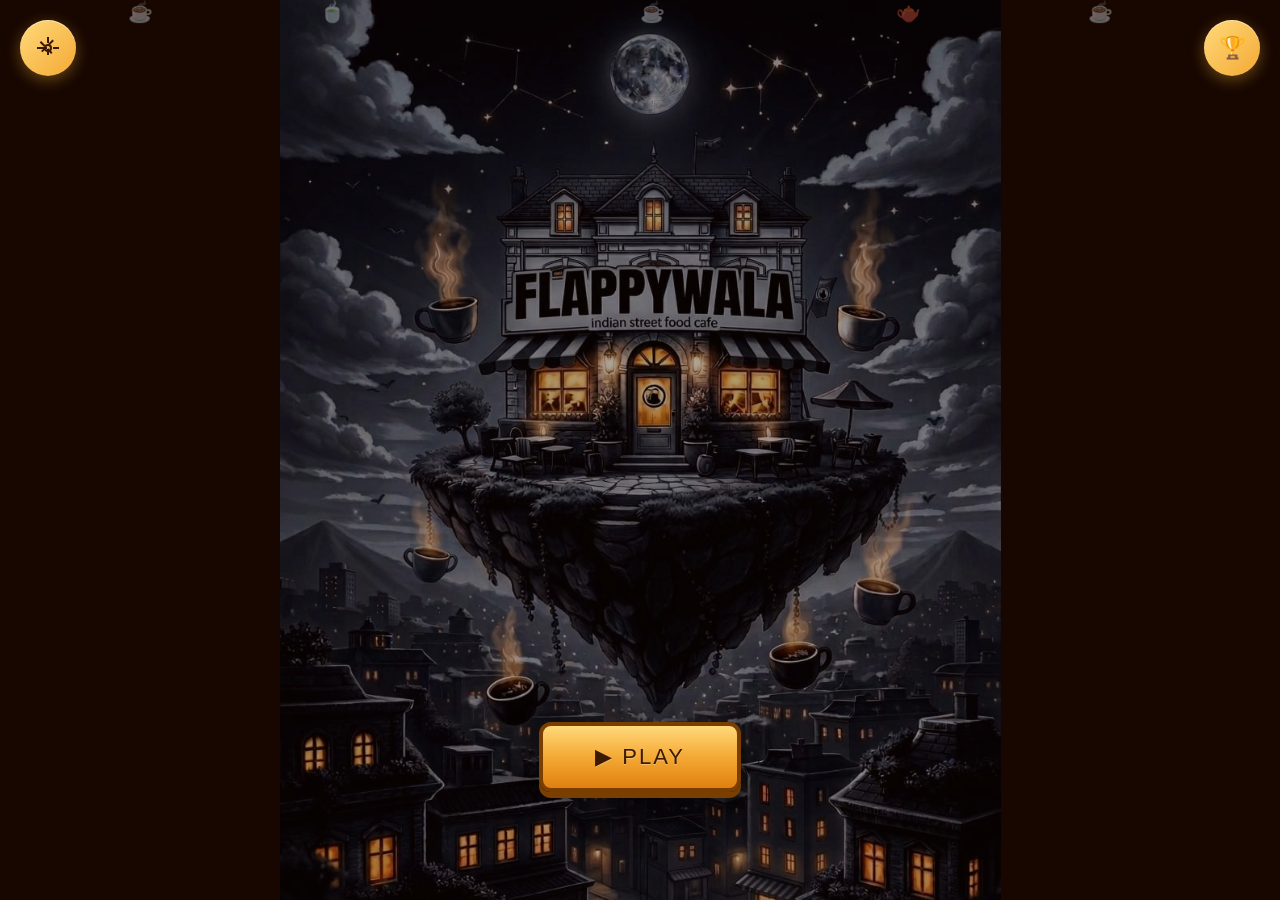
==== commit 0196da45: "Added fonts" ====
--- a/index.html
+++ b/index.html
@@ -4,7 +4,7 @@
     <meta charset="UTF-8" />
     <meta name="viewport" content="width=device-width, initial-scale=1.0" />
     <title>Flappy Chaiiwala</title>
-    <link href="https://fonts.googleapis.com/css2?family=Press+Start+2P&family=Fredoka+One&display=swap" rel="stylesheet" />
+    <link rel="stylesheet" href="fonts/fonts.css">
     <link rel="stylesheet" href="style.css">
     <script src="script.js"></script>
     <link rel="manifest" href="/chaiiwala-bird/manifest.json">
--- a/fonts/fonts.css
+++ b/fonts/fonts.css
@@ -0,0 +1,15 @@
+@font-face {
+  font-family: 'CentaurMTStd';
+  src: url('../../CentaurMTStd-Bold.ttf') format('truetype');
+  font-weight: bold;
+  font-style: normal;
+  font-display: swap;
+}
+
+@font-face {
+  font-family: 'MyriadPro-SemiBold';
+  src: url('../../MYRIADPRO-SEMIBOLD.OTF') format('opentype');
+  font-weight: 600;
+  font-style: normal;
+  font-display: swap;
+}
--- a/style.css
+++ b/style.css
@@ -1,7 +1,7 @@
 * { margin: 0; padding: 0; box-sizing: border-box; }
 
 body {
-  font-family: 'Fredoka One', cursive;
+  font-family: 'CentaurMTStd', serif;
   height: 100vh;
   width: 100vw;
   overflow: hidden;
@@ -17,7 +17,7 @@
 #bg {
   position: fixed;
   inset: 0;
-  background-image: url('img/home_bg_dark.png');
+  background-image: url('img/home_bg_dark.jpg');
   background-size: contain;
   background-position: center center;
   background-repeat: no-repeat;
@@ -26,7 +26,7 @@
 }
 
 body.light-theme #bg {
-  background-image: url('img/home_bg_light.png');
+  background-image: url('img/home_bg_light.jpg');
 }
 
 /* Dark overlay so UI pops */
@@ -131,7 +131,7 @@
 }
 
 .settings-title {
-  font-family: 'Press Start 2P', monospace;
+  font-family: 'MyriadPro-SemiBold', sans-serif;
   font-size: 20px;
   color: #ffd97a;
   text-align: center;
@@ -160,7 +160,7 @@
   display: flex;
   justify-content: space-between;
   align-items: center;
-  font-family: 'Press Start 2P', monospace;
+  font-family: 'MyriadPro-SemiBold', sans-serif;
   font-size: 12px;
   color: #ffd97a;
   cursor: pointer;
@@ -251,7 +251,7 @@
 }
 
 .close-settings-btn {
-  font-family: 'Press Start 2P', monospace;
+  font-family: 'MyriadPro-SemiBold', sans-serif;
   font-size: 12px;
   color: #3b1a00;
   background: linear-gradient(180deg, #ffd97a 0%, #f4a935 50%, #e08010 100%);
@@ -282,7 +282,7 @@
 }
 
 .start-btn {
-  font-family: 'Press Start 2P', monospace;
+  font-family: 'MyriadPro-SemiBold', sans-serif;
   font-size: clamp(14px, 3vw, 22px);
   color: #3b1a00;
   background: linear-gradient(180deg, #ffd97a 0%, #f4a935 50%, #e08010 100%);
@@ -350,7 +350,7 @@
 }
 
 .modal-title {
-  font-family: 'Press Start 2P', monospace;
+  font-family: 'MyriadPro-SemiBold', sans-serif;
   font-size: clamp(10px, 2.5vw, 16px);
   color: #ffd97a;
   text-shadow: 0 2px 8px rgba(244,169,53,0.6);
@@ -438,7 +438,7 @@
 .char-card:hover .char-img-wrap { transform: scale(1.1) rotate(-5deg); }
 
 .char-name {
-  font-family: 'Press Start 2P', monospace;
+  font-family: 'MyriadPro-SemiBold', sans-serif;
   font-size: 9px;
   color: #ffd97a;
   text-align: center;
@@ -474,7 +474,7 @@
 
 /* Confirm button */
 .confirm-btn {
-  font-family: 'Press Start 2P', monospace;
+  font-family: 'MyriadPro-SemiBold', sans-serif;
   font-size: clamp(10px, 2vw, 14px);
   color: #3b1a00;
   background: linear-gradient(180deg, #ffd97a 0%, #f4a935 50%, #e08010 100%);
@@ -594,7 +594,7 @@
 .player-name-input {
   width: 100%;
   padding: 14px 18px;
-  font-family: 'Press Start 2P', monospace;
+  font-family: 'MyriadPro-SemiBold', sans-serif;
   font-size: clamp(10px, 2vw, 13px);
   color: #ffd97a;
   background: rgba(0, 0, 0, 0.3);
@@ -647,7 +647,7 @@
 }
 
 .name-hint {
-  font-family: 'Press Start 2P', monospace;
+  font-family: 'MyriadPro-SemiBold', sans-serif;
   font-size: 8px;
   color: rgba(255, 217, 122, 0.5);
   text-align: center;
@@ -697,7 +697,7 @@
 .leaderboard-list::-webkit-scrollbar-thumb { background: #f4a935; border-radius: 3px; }
 
 .lb-loading {
-  font-family: 'Press Start 2P', monospace;
+  font-family: 'MyriadPro-SemiBold', sans-serif;
   font-size: 10px;
   color: rgba(255, 217, 122, 0.6);
   text-align: center;
@@ -767,14 +767,14 @@
 }
 
 .lb-rank {
-  font-family: 'Press Start 2P', monospace;
+  font-family: 'MyriadPro-SemiBold', sans-serif;
   font-size: 13px;
   min-width: 36px;
   text-align: center;
 }
 
 .lb-name {
-  font-family: 'Fredoka One', cursive;
+  font-family: 'CentaurMTStd', serif;
   font-size: 18px;
   color: #ffd97a;
   flex: 1;
@@ -794,7 +794,7 @@
 }
 
 .lb-score {
-  font-family: 'Press Start 2P', monospace;
+  font-family: 'MyriadPro-SemiBold', sans-serif;
   font-size: 13px;
   color: #f4a935;
   min-width: 40px;
